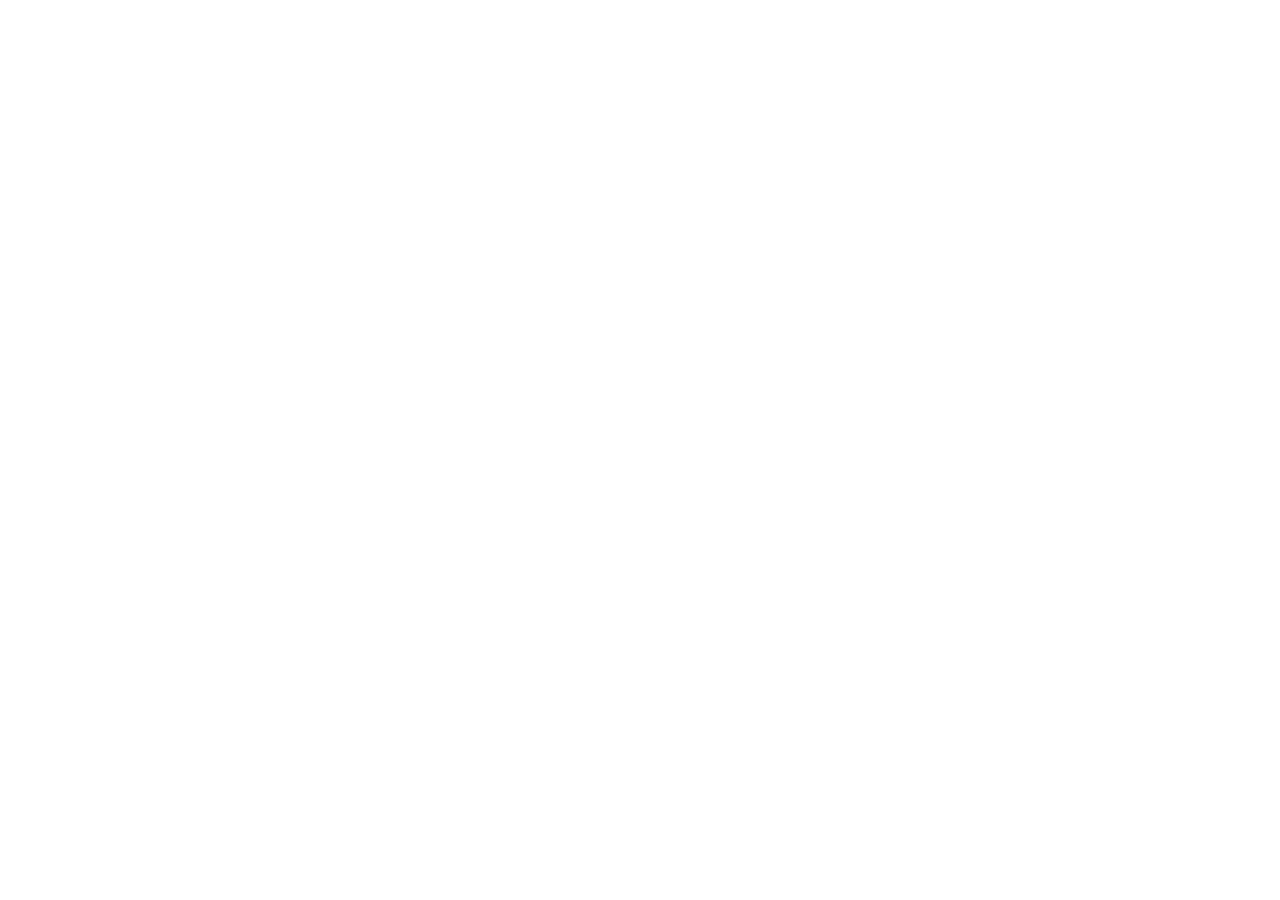
==== research/index.html @ 3ba40e56 "Add initial HTML structure for My4F Research" ====
<!doctype html>
<html lang="ja">
<head>
  <meta charset="utf-8">
  <meta name="viewport" content="width=device-width,initial-scale=1,viewport-fit=cover">
  <title>My4F Research</title>

  <meta name="theme-color" content="#071426">
  <meta name="apple-mobile-web-app-capable" content="yes">
  <meta name="apple-mobile-web-app-status-bar-style" content="black-translucent">
  <meta name="apple-mobile-web-app-title" content="My4F Research">

  <link rel="apple-touch-icon" href="./apple-touch-icon.png?v=20260919-1">
  <link rel="manifest" href="./manifest.webmanifest?v=20260919-1">

  <style>
    html, body {
      margin: 0;
      width: 100%;
      height: 100%;
      background: #071426;
      color: #fff;
      font-family: -apple-system, BlinkMacSystemFont, "Segoe UI", sans-serif;
    }

    main {
      min-height: 100%;
      display: grid;
      place-items: center;
      text-align: center;
      padding: 24px;
      box-sizing: border-box;
    }

    img {
      width: 112px;
      height: 112px;
      border-radius: 24px;
    }

    h1 {
      font-size: 24px;
      margin: 18px 0 6px;
    }

    p {
      opacity: .72;
      margin: 0;
      font-size: 14px;
    }
  </style>
</head>

<body>
  <main>
    <div>
      <img src="./apple-touch-icon.png" alt="My4F Research">
      <h1>My4F Research</h1>
      <p>Streamlit Research Dashboard を開いています…</p>
    </div>
  </main>

  <script>
    const TARGET = "https://frozen-core-cxavntxt62po3ts3zjwtu8.streamlit.app/";
    setTimeout(() => location.replace(TARGET), 120);
  </script>
</body>
</html>
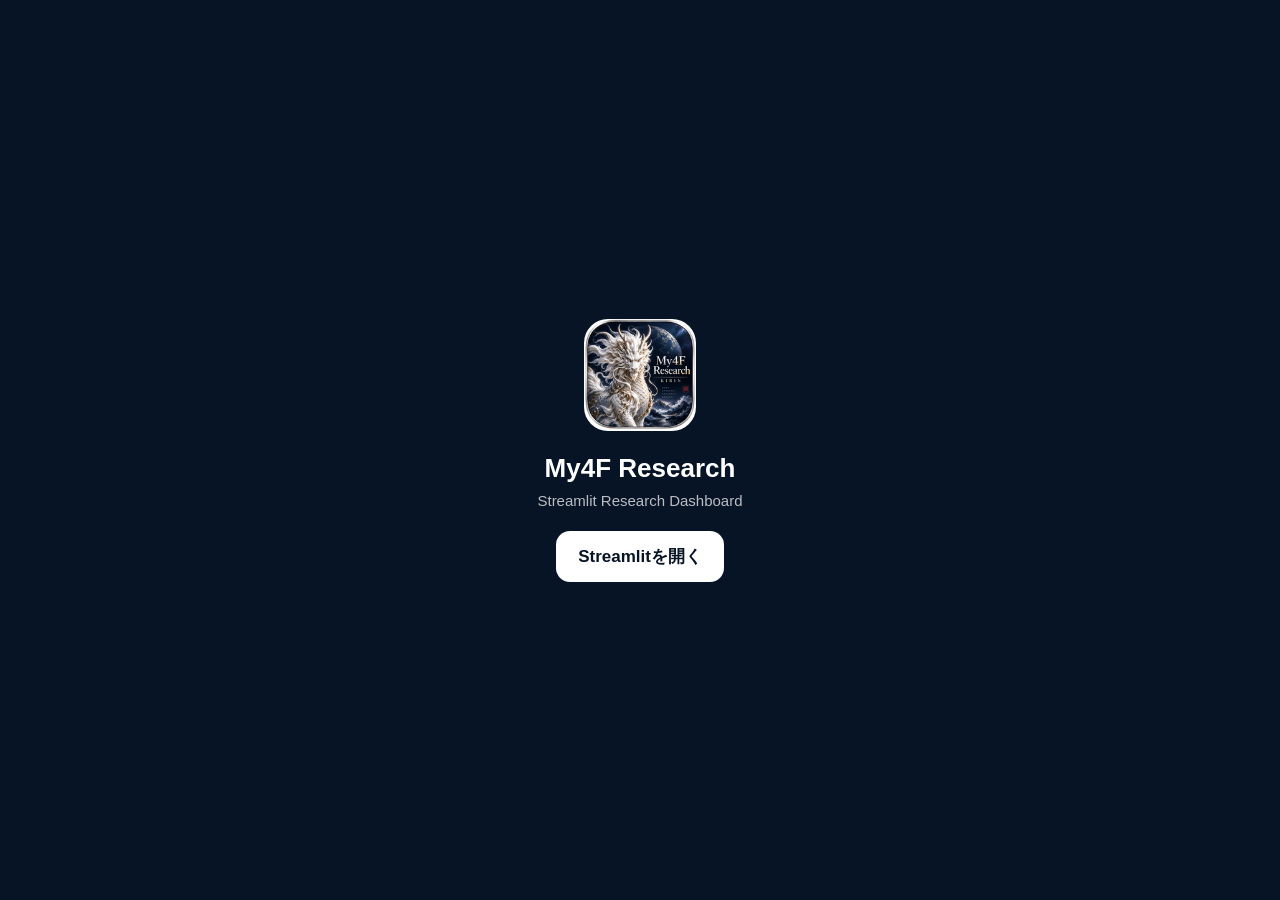
==== commit d7faca61: "Add files via upload" ====
--- a/research/index.html
+++ b/research/index.html
@@ -4,65 +4,39 @@
   <meta charset="utf-8">
   <meta name="viewport" content="width=device-width,initial-scale=1,viewport-fit=cover">
   <title>My4F Research</title>
-
   <meta name="theme-color" content="#071426">
   <meta name="apple-mobile-web-app-capable" content="yes">
   <meta name="apple-mobile-web-app-status-bar-style" content="black-translucent">
   <meta name="apple-mobile-web-app-title" content="My4F Research">
-
-  <link rel="apple-touch-icon" href="./apple-touch-icon.png?v=20260919-1">
-  <link rel="manifest" href="./manifest.webmanifest?v=20260919-1">
-
+  <link rel="apple-touch-icon" href="./apple-touch-icon.png?v=20260919-2">
+  <link rel="manifest" href="./manifest.webmanifest?v=20260919-2">
   <style>
-    html, body {
-      margin: 0;
-      width: 100%;
-      height: 100%;
-      background: #071426;
-      color: #fff;
-      font-family: -apple-system, BlinkMacSystemFont, "Segoe UI", sans-serif;
-    }
-
-    main {
-      min-height: 100%;
-      display: grid;
-      place-items: center;
-      text-align: center;
-      padding: 24px;
-      box-sizing: border-box;
-    }
-
-    img {
-      width: 112px;
-      height: 112px;
-      border-radius: 24px;
-    }
-
-    h1 {
-      font-size: 24px;
-      margin: 18px 0 6px;
-    }
-
-    p {
-      opacity: .72;
-      margin: 0;
-      font-size: 14px;
-    }
+    html,body{margin:0;width:100%;min-height:100%;background:#071426;color:#fff;font-family:-apple-system,BlinkMacSystemFont,"Segoe UI",sans-serif}
+    main{min-height:100vh;display:grid;place-items:center;text-align:center;padding:24px;box-sizing:border-box}
+    img{width:112px;height:112px;border-radius:24px}
+    h1{font-size:26px;margin:18px 0 8px}
+    p{opacity:.72;margin:0 0 22px;font-size:15px}
+    a{display:inline-block;padding:14px 22px;border-radius:14px;background:#fff;color:#071426;text-decoration:none;font-weight:700;font-size:17px}
   </style>
 </head>
+<body>
+<main>
+  <div>
+    <img src="./apple-touch-icon.png?v=20260919-2" alt="My4F Research">
+    <h1>My4F Research</h1>
+    <p>Streamlit Research Dashboard</p>
+    <a id="open" href="https://frozen-core-cxavntxt62po3ts3zjwtu8.streamlit.app/">Streamlitを開く</a>
+  </div>
+</main>
+<script>
+  const TARGET = "https://frozen-core-cxavntxt62po3ts3zjwtu8.streamlit.app/";
+  const standalone =
+    window.matchMedia("(display-mode: standalone)").matches ||
+    window.navigator.standalone === true;
 
-<body>
-  <main>
-    <div>
-      <img src="./apple-touch-icon.png" alt="My4F Research">
-      <h1>My4F Research</h1>
-      <p>Streamlit Research Dashboard を開いています…</p>
-    </div>
-  </main>
-
-  <script>
-    const TARGET = "https://frozen-core-cxavntxt62po3ts3zjwtu8.streamlit.app/";
-    setTimeout(() => location.replace(TARGET), 120);
-  </script>
+  if (standalone) {
+    setTimeout(() => location.replace(TARGET), 180);
+  }
+</script>
 </body>
 </html>
